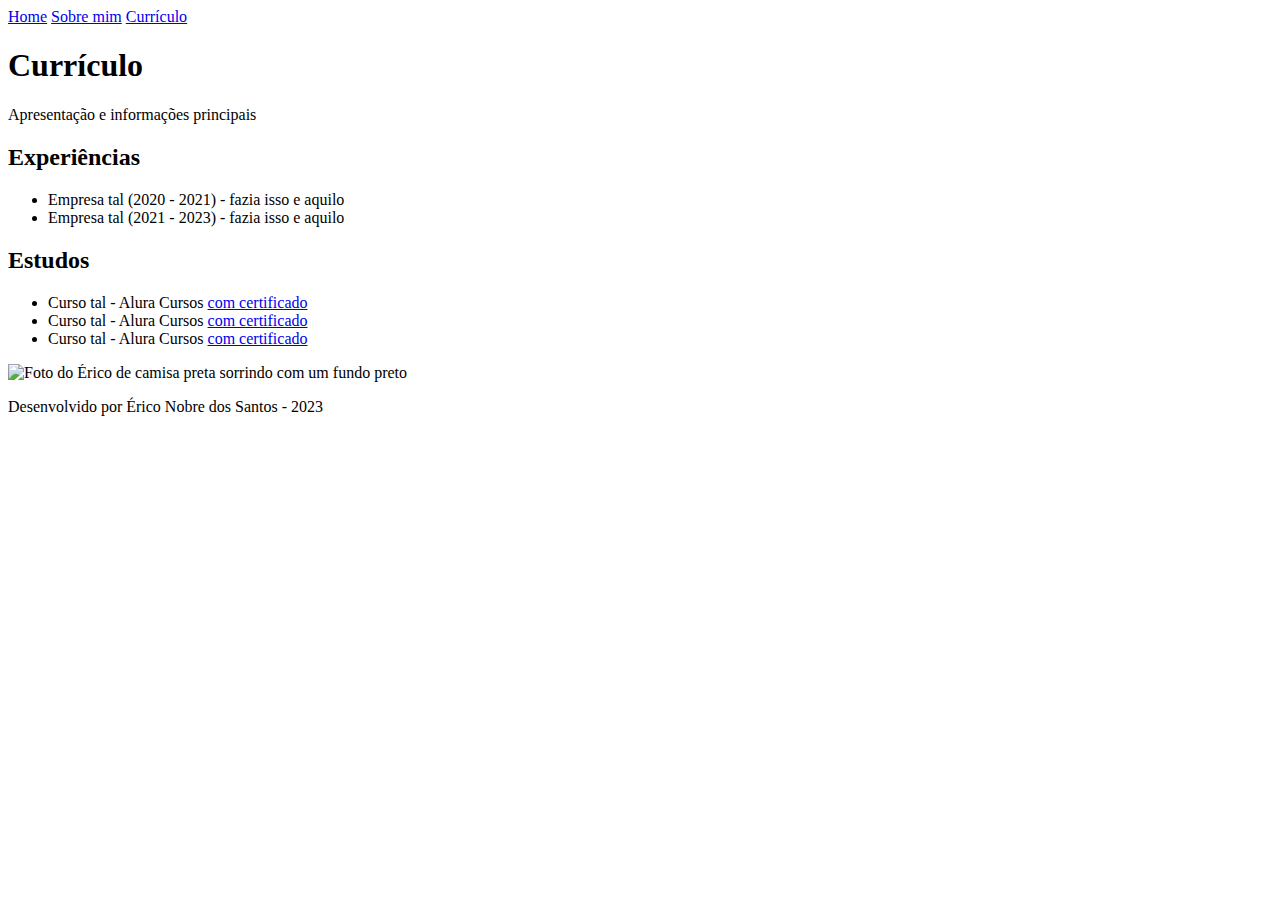
==== curriculum.html @ df936ee4 "v1" ====
<!DOCTYPE html>
<html lang="pt-br">
<head>
    <meta charset="UTF-8">
    <meta http-equiv="X-UA-Compatible" content="IE=edge">
    <meta name="viewport" content="width=device-width, initial-scale=1.0">
    <title>Sobre mim</title>
    <link rel="stylesheet" href="./styles/style.css">
</head>
<body>
    <div id="page-container">
        <div id="content-wrap">
            <header class="cabecalho">
                <nav class="cabecalho__menu">
                    <a class="cabecalho__menu__link" href="index.html">Home</a>
                    <a class="cabecalho__menu__link" href="about.html">Sobre mim</a>
                    <a class="cabecalho__menu__link" href="curriculum.html">Currículo</a>
                </nav>
            </header>
            <main class="apresentacao">
                <section class="apresentacao__conteudo">
                    <h1 class="apresentacao__conteudo__titulo">Currículo</h1>
                    <p class="apresentacao__conteudo__texto">
                        Apresentação e informações principais
                    </p>
                    <h2 class="apresentacao__conteudo__titulo">Experiências</h2>
                    <p class="apresentacao__conteudo__texto">
                    <ul class="apresentacao__conteudo__texto">
                        <li> Empresa tal (2020 - 2021) - fazia isso e aquilo </li>
                        <li> Empresa tal (2021 - 2023) - fazia isso e aquilo </li>
                    </ul>
                    </p>
                    <h2 class="apresentacao__conteudo__titulo">Estudos</h2>
                    <div class="apresentacao__conteudo__texto">
                    <ul class="apresentacao__conteudo__texto">
                        <li>Curso tal - Alura Cursos <a href="linkdocertificado">com certificado</a> </li>
                        <li>Curso tal - Alura Cursos <a href="linkdocertificado">com certificado</a></li>
                        <li>Curso tal - Alura Cursos <a href="linkdocertificado">com certificado</a></li>
                    </ul>
                    </div>    
                </section>
                <img class="apresentacao__imagem" src="./assets/imagem-eu.jpg" alt="Foto do Érico de camisa preta sorrindo com um fundo preto">
            </main> 
        </div>
        <footer class="rodape">
            <p>Desenvolvido por Érico Nobre dos Santos - 2023</p>
        </footer>
    </div>
</body>
</html>
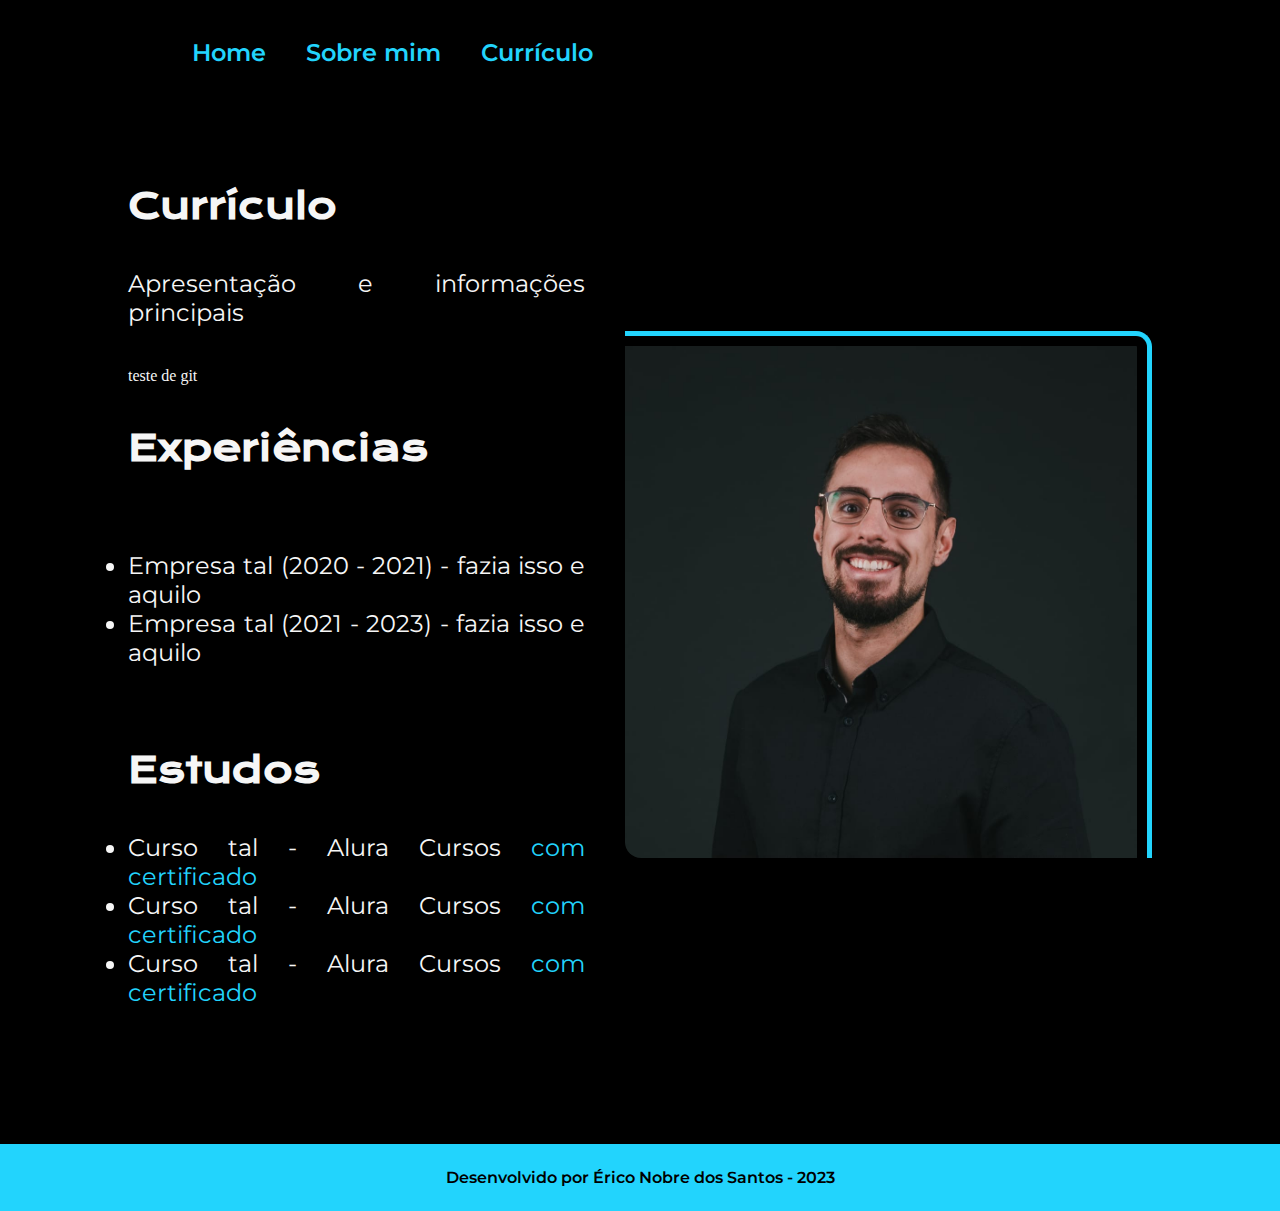
==== commit 8c6c061f: "teste de git" ====
--- a/curriculum.html
+++ b/curriculum.html
@@ -23,6 +23,7 @@
                     <p class="apresentacao__conteudo__texto">
                         Apresentação e informações principais
                     </p>
+                    <p>teste de git</p>
                     <h2 class="apresentacao__conteudo__titulo">Experiências</h2>
                     <p class="apresentacao__conteudo__texto">
                     <ul class="apresentacao__conteudo__texto">
--- a/styles/style.css
+++ b/styles/style.css
@@ -0,0 +1,194 @@
+@import url('https://fonts.googleapis.com/css2?family=Krona+One&family=Montserrat:wght@400;600&display=swap');
+
+:root{
+--cor-primaria: #000000;
+--cor-secundaria: #f6f6f6;
+--cor-terciaria: #22d4fd;
+--cor-hover: #272727;
+
+--fonte-primaria: 'Krona One', sans-serif;
+--fonte-secundaria: 'Montserrat', sans-serif;
+}
+
+* {
+margin: 0;
+padding: 0;
+}
+
+#page-container {
+position: relative;
+min-height: 100vh;
+}
+
+#content-wrap {
+padding-bottom: 24px;
+}
+
+body {
+box-sizing: border-box;
+background-color: var(--cor-primaria);
+color: var(--cor-secundaria);
+min-height: 100vh;
+}
+
+.cabecalho {
+padding: 3% 15% 2%;
+width: 70%;
+background-color: var(--cor-primaria);
+}
+
+.cabecalho__menu {
+display: flex;
+gap: 40px
+}
+
+.cabecalho__menu__link {
+color: var(--cor-terciaria);
+font-family: var(--fonte-secundaria);
+font-weight: 600;
+font-size: 1.5rem;
+text-decoration: none;
+}
+
+.cabecalho__menu__link:hover {
+color: var(--cor-secundaria);
+transform: scale(1.05);
+}
+
+.titulo-destaque {
+color: var(--cor-terciaria);
+}
+
+.apresentacao {
+padding: 10vh 10vw 20vh;
+display: flex;
+align-items: center;
+justify-content: center;
+gap: 40px;
+width: auto;
+}
+
+.apresentacao__conteudo {
+width: 50%;
+display: flex;
+flex-direction: column;
+gap: 40px;
+text-align: justify;
+}
+
+.apresentacao__conteudo__titulo {
+font-size: 2.25rem;
+font-family: var(--fonte-primaria);
+}
+
+.apresentacao__conteudo__texto {
+font-size: 1.5rem;
+font-family: var(--fonte-secundaria);
+}
+
+.apresentacao__conteudo__texto a{
+text-decoration: none;
+color: var(--cor-terciaria);
+}
+
+.destaca-texto {
+font-weight: 400;
+}
+
+.destaca-texto:hover {
+font-weight: 800 ;
+color: var(--cor-terciaria);
+}
+
+.apresentacao__links {
+display: flex;
+flex-direction: column;
+justify-content: space-between;
+align-items: center;
+gap: 32px;
+}
+
+.apresentacao__links__subtitulo {
+font-family: var(--fonte-primaria);
+font-weight: 400;
+font-size: 1.5rem;
+}
+
+.apresentacao__links__navegacao {
+display: flex;
+justify-content: center;
+align-items: center;
+margin: 0;
+gap: 16px;
+border: 2px solid var(--cor-secundaria);
+width: 75%;
+text-align: center;
+border-radius: 8px;
+font-size: 1.5rem;
+font-weight: 600;
+padding: 21.5px 0;
+text-decoration: none;
+color: var(--cor-secundaria);
+font-family: var(--fonte-secundaria);
+}
+
+.apresentacao__links__navegacao:hover {
+background-color: var(--cor-hover);
+transform: scale(1.05);
+}
+
+.apresentacao__imagem {
+margin: 0;
+width: 50%;
+border-radius: 16px;
+border: 5px solid var(--cor-terciaria);
+max-width: 80vh;
+max-height: 80vh;
+padding-top: 10px;
+padding-right: 10px;
+border-bottom-style: hidden;
+border-left-style: hidden;
+border-top-left-radius: 0;
+border-bottom-right-radius: 0;
+}
+
+.rodape {
+color: var(--cor-primaria);
+background-color: var(--cor-terciaria);
+padding: 24px 0px;
+position: absolute;
+bottom: 0;
+width: 100%;
+text-align: center;
+font-family: var(--fonte-secundaria);
+font-size: 1rem;
+font-weight: 600;
+}
+
+@media (max-width: 1200px) {
+.cabecalho {
+padding: 10% 10% 5%;
+width: 80%;
+}   
+
+.cabecalho__menu {
+justify-content: center;
+}
+
+.cabecalho__menu__link {
+font-size: 4vw;
+}
+
+.apresentacao {
+flex-direction: column-reverse;
+padding: 5vh 10vw 10vh;
+}
+.apresentacao__conteudo {
+width: auto;
+}
+
+.apresentacao__imagem {
+    width: 80vw;
+}
+
+}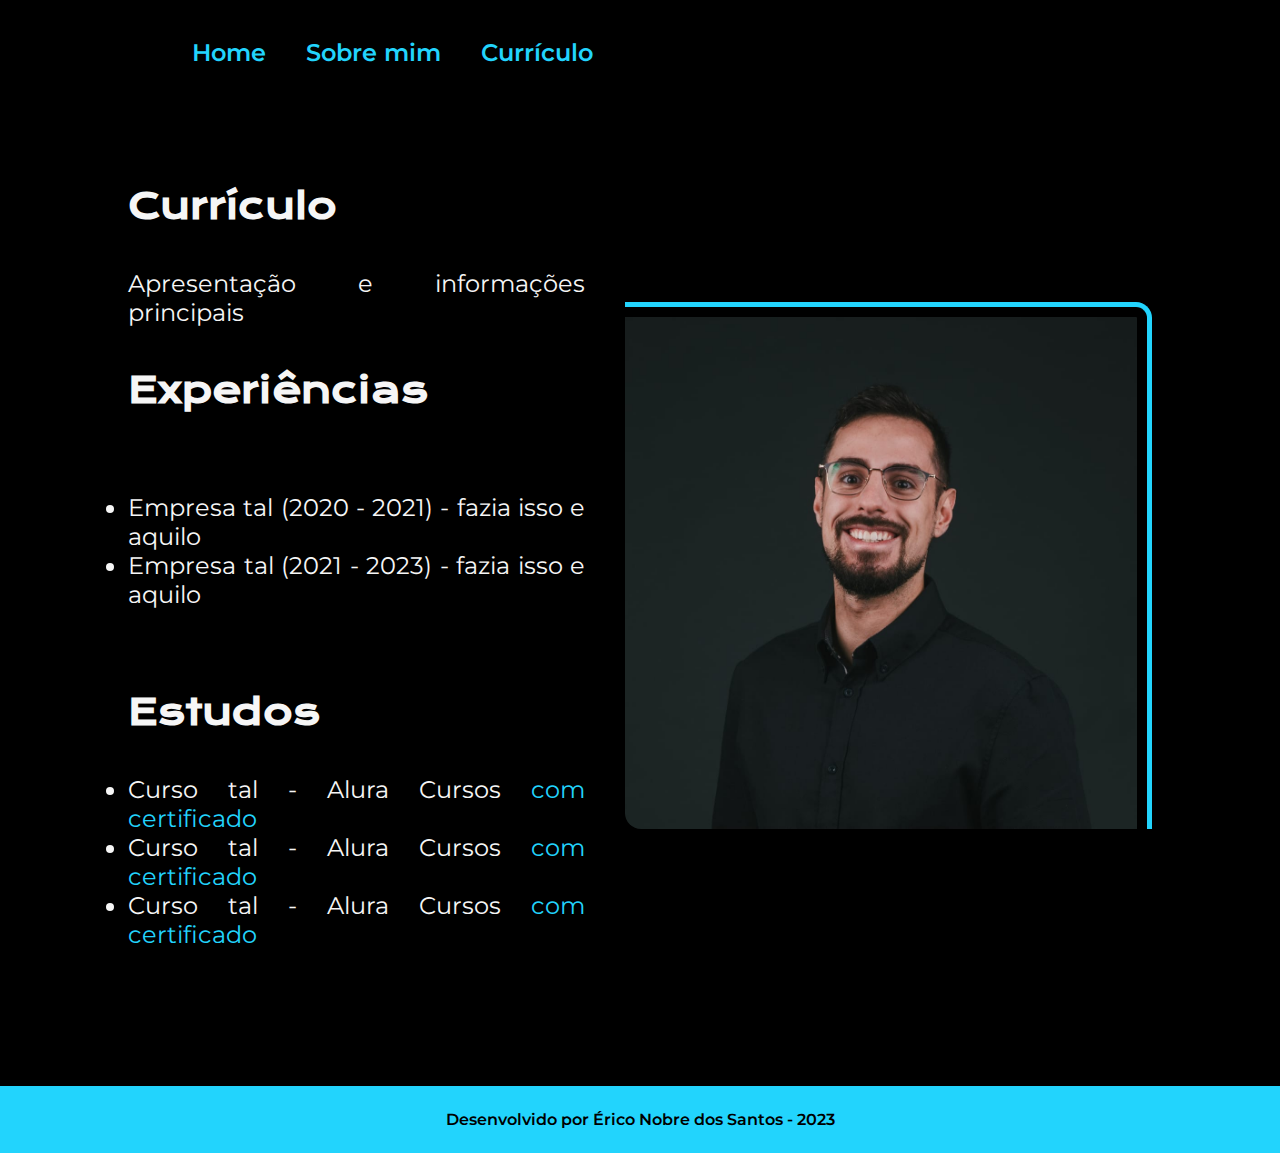
==== commit a9a005e8: "voltando atrás teste git" ====
--- a/curriculum.html
+++ b/curriculum.html
@@ -23,7 +23,6 @@
                     <p class="apresentacao__conteudo__texto">
                         Apresentação e informações principais
                     </p>
-                    <p>teste de git</p>
                     <h2 class="apresentacao__conteudo__titulo">Experiências</h2>
                     <p class="apresentacao__conteudo__texto">
                     <ul class="apresentacao__conteudo__texto">
